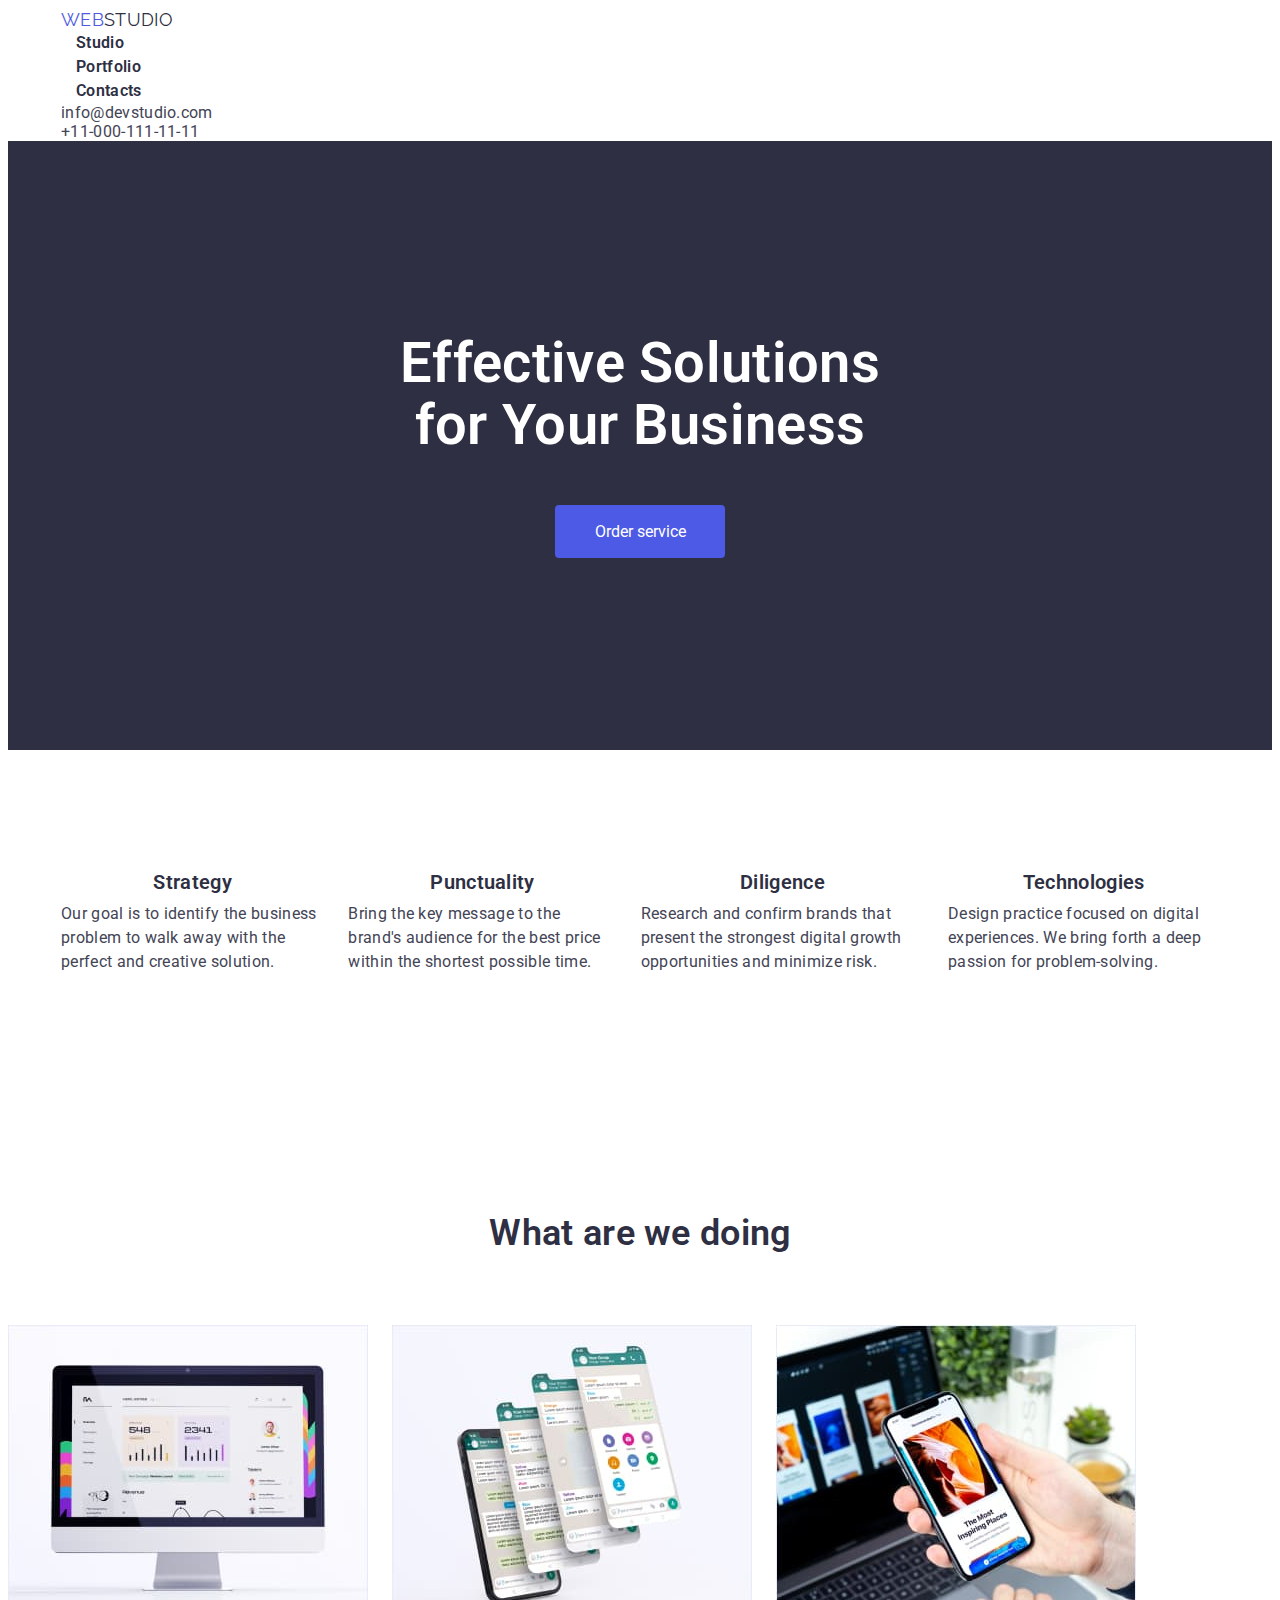
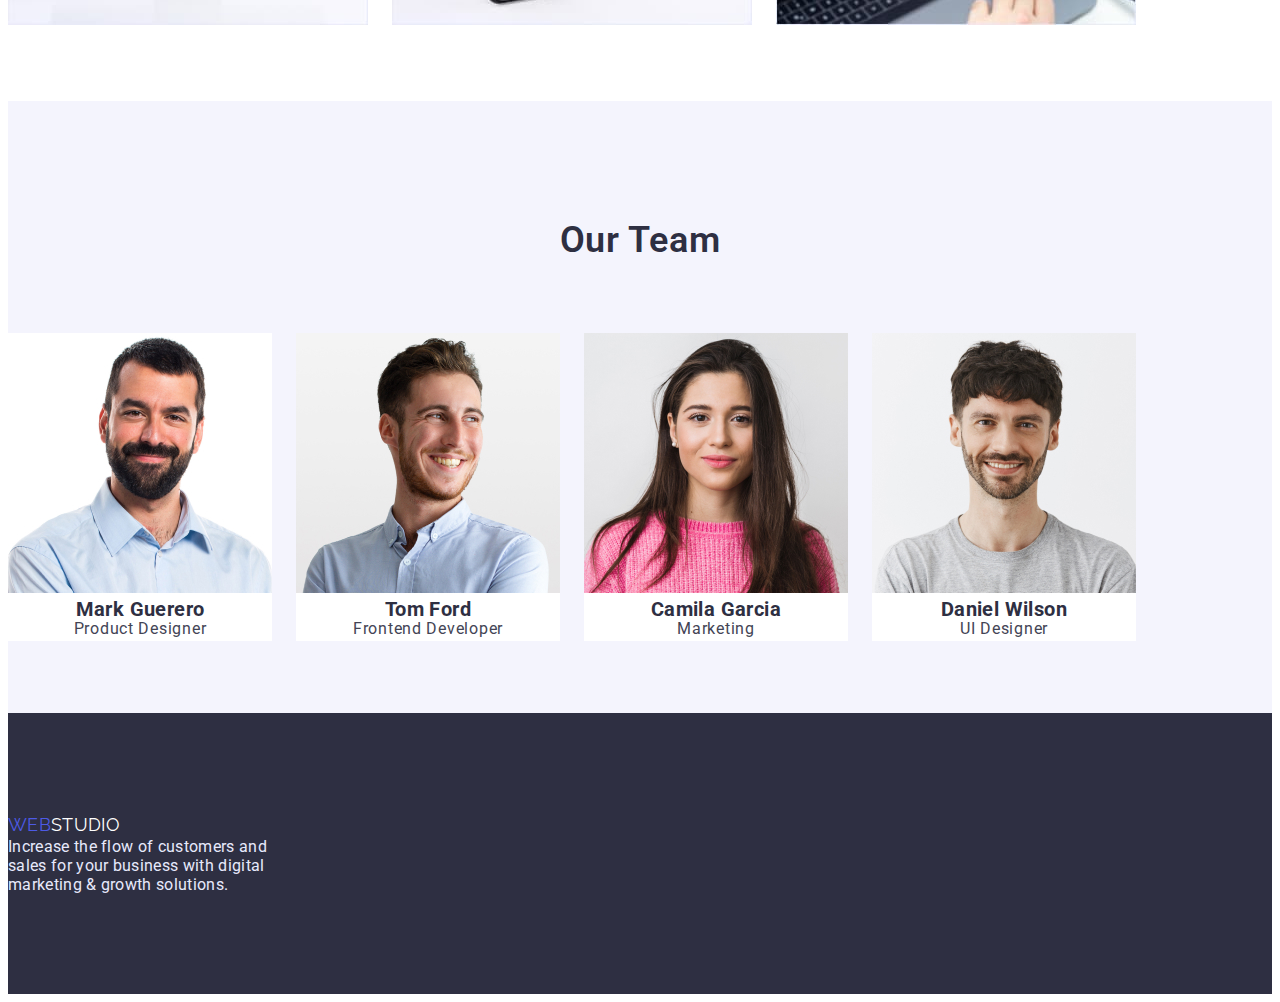
==== index.html @ 4951fbc5 "ask" ====
<!DOCTYPE html>
<html lang="en">
<head>
    <meta charset="UTF-8">
    <meta http-equiv="X-UA-Compatible" content="IE=edge">
    <meta name="viewport" content="width=device-width, initial-scale=1.0">
    <title>webstudio</title>
    <link rel="preconnect" href="https://fonts.googleapis.com">
    <link rel="preconnect" href="https://fonts.gstatic.com" crossorigin>
    <link href="https://fonts.googleapis.com/css2?family=Raleway:wght@800&family=Roboto:wght@400;500;700&display=swap"
        rel="stylesheet">
        <link rel="stylesheet" href="https://cdnjs.cloudflare.com/ajax/libs/modern-normalize/1.1.0/modern-normalize.min.css"
            integrity="sha512-wpPYUAdjBVSE4KJnH1VR1HeZfpl1ub8YT/NKx4PuQ5NmX2tKuGu6U/JRp5y+Y8XG2tV+wKQpNHVUX03MfMFn9Q=="
            crossorigin="anonymous" referrerpolicy="no-referrer" />
    <link rel="stylesheet" href="./css/style.css">
    </head>
<body>
    <header class="page-header">
       <div class="container">
        <a href="./index.html " class="logo">web<span class="logo-studio">studio</span></a>
        <nav class=" container main-nav">
            <ul class="site-nav">
                <li><a href="./index.html">Studio</a></li>
                <li><a href="./portfolio.html">Portfolio</a></li>
                <li><a href="">Contacts</a></li>
            </ul>
        </nav>
        <ul class="contact-nav">
            <li><a href="mailto:info@devstudio.com">info@devstudio.com</a></li>
            <li><a href="tel:+110001111111">+11-000-111-11-11</a></li>
        </ul>
       </div>
    </header>
    <main>
        <!--main content-->

        <section class="hero">
            <h1 class="hero-title">Effective Solutions for Your Business</h1>
            <button type="button" class="hero-button">Order service</button>
        </section>

        <!--Feature-->
        <section class="section"> 
          <div class="container">
            <h2 class="visually-hidden">Advantages</h2>
            <ul class="list-adv">
                <li class="adv-li">
                    <h3 class="section-title">Strategy</h3>
                    <p class="section-description">Our goal is to identify the business
                        problem to walk away with the perfect and creative solution.</p>
                </li>
                <li class="adv-li">
                    <h3 class="section-title">Punctuality</h3>
                    <p class="section-description">Bring the key message to the brand's audience for the best price within the
                        shortest possible time.</p>
                </li>
                <li class="adv-li">
                    <h3 class="section-title">Diligence</h3>
                    <p class="section-description">Research and confirm brands that present the strongest digital growth
                        opportunities and minimize risk.</p>
                </li>
                <li class="adv-li">
                    <h3 class="section-title">Technologies</h3>
                    <p class="section-description">Design practice focused on digital experiences. We bring forth a deep passion for
                        problem-solving.</p>
                </li>
            </ul>
          </div>
            
</section>
<!--What are we doing -->
<section class="section-2">
<h2 class="section-do">What are we doing </h2>
<ul class="list">
    <li> <img src="./image/img.jpg" alt="computer" width="360"></li>
    <li><img  src="./image/wtsup.jpg" alt="messenger" width="360"></li>
    <li><img src="./image/rectngl.jpg" alt="mobile program" width="360"></li>
</ul>
</section>
<!--Team-->
<section class="section-team">
    <h2 class="section-do">Our Team</h2>
    <ul class="list">
        <li class="list-style">
            <img src="./image/mark.jpg" alt="mark" width="264">
            <h3 class="team-name"> Mark Guerero</h3>
            <p class="tital-descr">Product Designer</p>
        </li>

        <li class="list-style">
            <img src="./image/tom.jpg" alt="tom" width="264">
        <h3 class="team-name">Tom Ford</h3>
        <p class="tital-descr">Frontend Developer</p>
        </li>

        <li class="list-style">
            <img src="./image/camila.jpg" alt="camila" width="264">
        <h3 class="team-name">Camila Garcia</h3>
         <p class="tital-descr">Marketing</p>
        </li>

        <li class="list-style">
            <img src="./image/daniel.jpg" alt="daniel" width="264">
            <h3 class="team-name"> Daniel Wilson</h3>
            <p class="tital-descr">UI Designer</p>
        </li>
    </ul>
</section>
    </main>
    <footer class="page-foot">
        <a href="./index.html" class="logo" >web<span class="foot-logo">studio</span></a>
            <p class="foot">Increase the flow of customers and sales for your business with digital marketing & growth solutions.</p>
        
    </footer>
    
</body>
</html>
---- css/style.css ----
/* #434455;цвет основного текста  */
/* вторичный цвет текста #2E2F42;*/  
 /*белый цвет  #FFFFFF;*/ 
 /* акцент #4D5AE5; */
 /* вторичный цвет фона #F4F4FD; */
 /* вторичный цвет фона background: #2E2F42 */

:root{
    --primary-text-color:#434455;
    --primary-white-color:#FFFFFF;
    --title-text-color:#2E2F42;
    --accent-color:#4D5AE5;
    --button-bg-color: #404BBF;
    --portfolio-button:#F4F4FD;
}

html {
    box-sizing: border-box;
}

* *::before,
*::after {
    box-sizing: inherit;
}

body {
font-family: Roboto, serif;
    background-color: var(--primary-bg-color);
    color: var(--primary-text-color);
    letter-spacing: 0.02em;
     
}

h1,
h2,
h3,
p {
    margin: 0;
}

ul {
    padding: 0;
    margin: 0;
}

/* page header */

.page-header.container {
    display: flex;
  
}
.container .main-nav{
    
    display: flex;
    
}

.container {
    
    width: 1158px;
    padding-left: 15px;
    padding-right: 15px;
    margin: auto;
    
    
    
}



/* logo */
.logo {
    color: var(--accent-color);
    font-family: Raleway, sans-serif;
    font-size: 18px;
    line-height: 1.3;
    text-decoration: none;
    text-transform: uppercase;
}
.logo-studio{
    color:var(--title-text-color);
}
.foot-logo{
    text-transform: uppercase;
    color: var(--primary-white-color)
}




/* nav */
.site-nav{
    list-style: none;

}
.site-nav a {
    color: var(--title-text-color);
    font-weight: 600 ;
        font-size: 16px;
        line-height: 1.5;
        text-decoration: none;

}

.site-nav a:hover,
.site-nav a:focus{
color: #4D5AE5;
}

a.link.current { 
    color: var(--accent-color);
    text-transform: uppercase;
}
a.link.current{
    color: var(--primary-text-color);
}

.contact-nav{ 
    padding: 0;
    margin: 0;
    list-style: none;
    
}
.contact-nav a{
    color: var(--primary-text-color);
    text-decoration: none;
    
}
.contact-nav a:hover,
.contact-nav a:focus{
    color: var(--accent-color);
}     
.list{
    
    gap: 24px;
    display: flex;
    list-style: none;
}



/* hero */
.hero{
    padding-top: 192px;
    padding-bottom: 192px;
    text-align: center;
    background-color: var(--title-text-color);
}
.hero-title {
   max-width: 492px;
   margin: auto;
    margin-top: 0;
    margin-bottom: 48px;
    color: var(--primary-white-color);
    font-weight: 600;
    font-size: 56px;
    line-height: 1.1;
    
}
/* < !--Feature--> */

.list-adv{
    
   display: flex;
    gap: 24px;
    list-style: none;
}
.adv-li{
    
    flex-basis: calc((100%-72px)/4);
}
.section-title{
    margin:0;
}
.section{
    padding-top: 120px;
    padding-bottom: 120px;
    
}
.title{
    margin-bottom: 120px;
}

.section-2{
    text-align: center;
    padding-top: 120px;
    padding-bottom: 72px;
    
}

    
    



/* section-main */
   .section-title {
       color: var(--title-text-color);

       font-weight: 600;
       font-size: 20px;
       line-height: 1.2;
       text-align: center;
       margin-bottom: 8px;
   }
 .section-description {
     font-size: 16px;
     line-height: 1.5;
     margin: 0;
 }
 .section-do{
padding-bottom: 72px;
    
    font-weight: 600;
font-size: 36px;
line-height: 1.1;
text-align: center;
color: var(--title-text-color);
 }
.section-team {
    padding-top: 120px;
    padding-bottom: 72px;


    background-color: #F4F4FD;;
    color: var(--title-text-color);
    font-weight: 600;
        font-size: 36px;
        line-height: 1.1;
        text-align: center;
            letter-spacing: 0.02em;
}
.team-name{
    font-size: 20px;
        line-height: 0.8;
        text-align: center;
        letter-spacing: 0.02em;
    
}

.tital-descr{
    color: var(--primary-text-color);
    font-weight: 400;
        font-size: 16px;
        line-height: 24px;
        text-align: center;
}





/* section portfolio */

.portfolio-header{
    box-shadow: 0px 2px 1px rgba(46, 47, 66, 0.08), 0px 1px 1px rgba(46, 47, 66, 0.16), 0px 1px 6px rgba(46, 47, 66, 0.08);
}

 .img{
    display: block;
    max-width: 100%;
    height: auto;
}
 .lisst{

    display: flex;
    flex-wrap: wrap;
    margin-right:-24px;
    margin-bottom:-48px;
    gap:24px
    list-style-type: none;
 }
 .list-li{
    margin-right: 24px;
    margin-bottom: 48px;
 }
 .lisst{
    padding: 0;
    margin: 0;
 }
 


.border{
    padding: 32px 16px;
    border: 0.5px solid var(--portfolio-button);
    border-top: none;
}



.section-card{
    color:var(--title-text-color);
    font-weight: 600;
        font-size: 20px;
        line-height: 1.2;
}
.section-content{
    color: var(--primary-text-color);
    font-weight: 400;
        font-size: 16px;
        line-height: 1.5;
     letter-spacing: 0.02em;
}
.list-style {
    background-color: var(--primary-white-color);
}








  /* button main page*/
.button {
    
    font-family: Roboto, serif;
    color: var(--primary-white-color);
    background-color: var(--button-bg-color);

    font-size: 16px;
    line-height: 1.2;
    text-decoration: none;
    
}
 
.hero-button{
    display: inline-block;
    min-width: 170px;
    
    border-radius: 4px;
        padding: 16px 32px;
    font-family: Roboto, serif;
    font-size: 16px;
    color: var(--primary-white-color);
    background-color: var(--accent-color);
    cursor: pointer;
    align-items: center;
    border: 1px solid transparent;
}
.hero-button:hover,
.hero-button:focus{
    background-color: var(--button-bg-color);
    
}
.hero-button:active{
    color: #4D5AE5;
}



/* portfolio button */

    .main-buttons{
        font-family: Roboto, serif;
        list-style: none;
    }
   .site-buttons{
    border-radius: 4px;
    padding: 12px 24px;
         display: inline-block;
        font-family: Roboto, serif;
        font-size: 16px;
        line-height: 0.8;
        cursor: pointer;
        color: var(--accent-color);
        background-color: var(--portfolio-button);
        border: 1px solid #E7E9FC;
    }
.site-buttons:hover,
.site-buttons:focus{
    color: var(--portfolio-button);
    background-color: var(--button-bg-color);
}
        



 .visually-hidden {
     position: absolute;
     white-space: nowrap;
     width: 1px;
     height: 1px;
     overflow: hidden;
     border: 0;
     padding: 0;
     clip: rect(0 0 0 0);
     clip-path: inset(50%);
     margin: -1px;
 }
.page-foot{
    padding-top: 100px;
    padding-bottom: 100px;
    background-color: var(--title-text-color);
}
.foot{
    max-width: 264px;
    color: #E7E9FC;
}
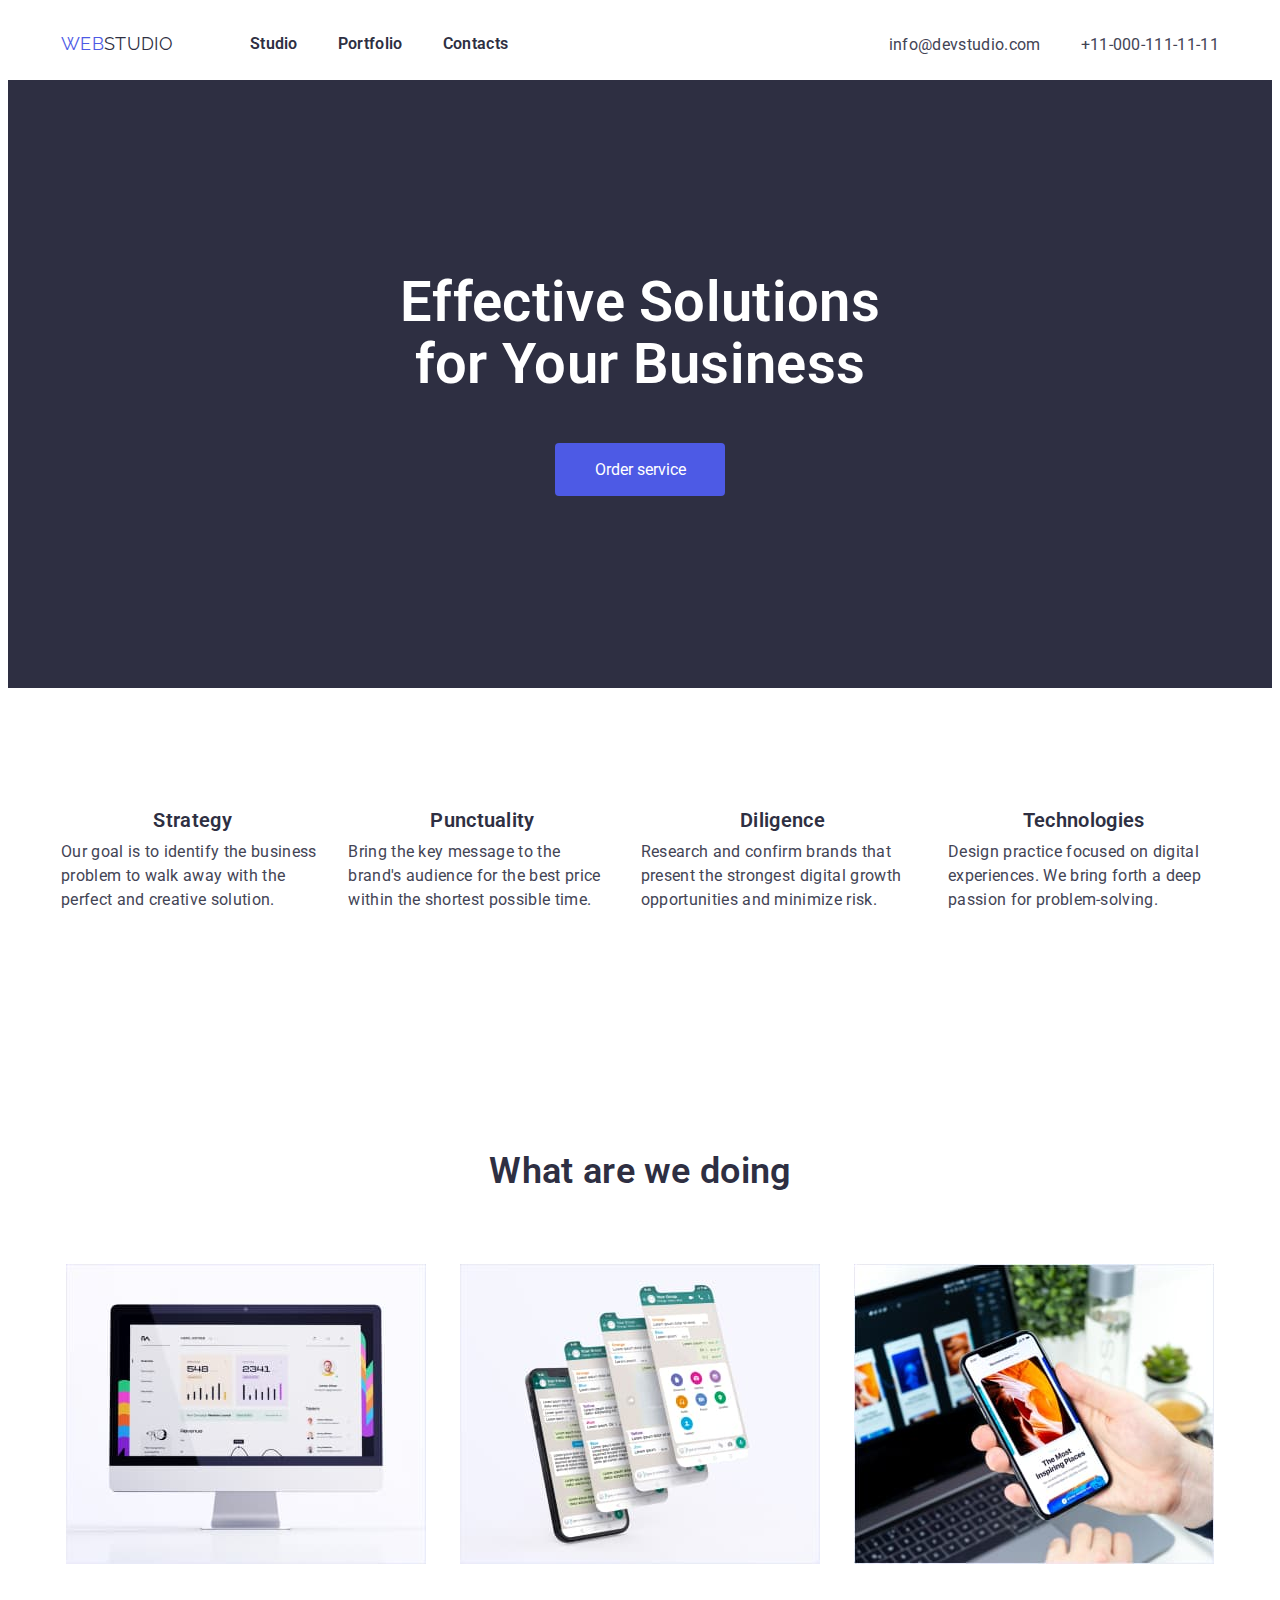
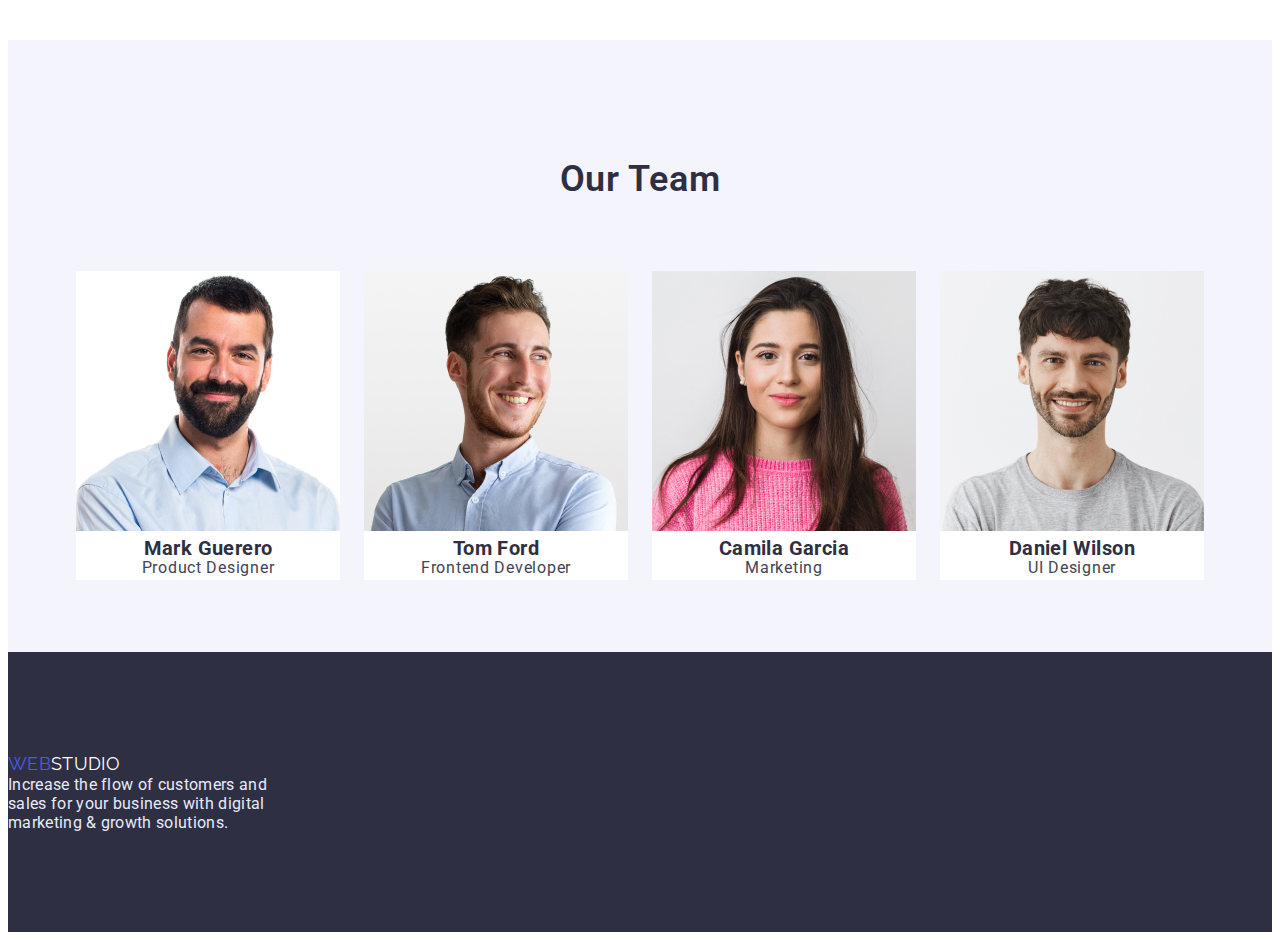
==== commit 7ddaf090: "3" ====
--- a/index.html
+++ b/index.html
@@ -16,18 +16,18 @@
     </head>
 <body>
     <header class="page-header">
-       <div class="container">
+       <div class="container main-content">
         <a href="./index.html " class="logo">web<span class="logo-studio">studio</span></a>
-        <nav class=" container main-nav">
+        <nav>
             <ul class="site-nav">
-                <li><a href="./index.html">Studio</a></li>
-                <li><a href="./portfolio.html">Portfolio</a></li>
-                <li><a href="">Contacts</a></li>
+                <li class="list-item"><a href="./index.html">Studio</a></li>
+                <li class="list-item"><a href="./portfolio.html">Portfolio</a></li>
+                <li сlass="list-item"><a href="">Contacts</a></li>
             </ul>
         </nav>
         <ul class="contact-nav">
-            <li><a href="mailto:info@devstudio.com">info@devstudio.com</a></li>
-            <li><a href="tel:+110001111111">+11-000-111-11-11</a></li>
+            <li class="item"><a href="mailto:info@devstudio.com">info@devstudio.com</a></li>
+            <li class="item"><a href="tel:+110001111111">+11-000-111-11-11</a></li>
         </ul>
        </div>
     </header>
@@ -71,11 +71,13 @@
 <!--What are we doing -->
 <section class="section-2">
 <h2 class="section-do">What are we doing </h2>
-<ul class="list">
-    <li> <img src="./image/img.jpg" alt="computer" width="360"></li>
-    <li><img  src="./image/wtsup.jpg" alt="messenger" width="360"></li>
-    <li><img src="./image/rectngl.jpg" alt="mobile program" width="360"></li>
-</ul>
+<div class="container">
+    <ul class="list">
+        <li class="list-li"> <img src="./image/img.jpg" alt="computer" width="360"></li>
+        <li class="list-li"><img src="./image/wtsup.jpg" alt="messenger" width="360"></li>
+        <li class="list-li"><img src="./image/rectngl.jpg" alt="mobile program" width="360"></li>
+    </ul>
+</div>
 </section>
 <!--Team-->
 <section class="section-team">
--- a/css/style.css
+++ b/css/style.css
@@ -90,11 +90,31 @@
 
 
 /* nav */
+.main-content{
+    display: flex;
+    align-items: center;
+}
 .site-nav{
+    margin-left: 77px;
+    display: flex;
     list-style: none;
 
 }
+.site-nav  li{
+    
+    margin-right: 40px;
+}
+
+.site-nav li:last-child{
+    margin-right: 0;
+}
+
+
+
 .site-nav a {
+    display: block;
+    padding-top: 24px;
+    padding-bottom: 24px;
     color: var(--title-text-color);
     font-weight: 600 ;
         font-size: 16px;
@@ -115,14 +135,24 @@
 a.link.current{
     color: var(--primary-text-color);
 }
-
-.contact-nav{ 
+.contact-nav{
+    display: flex;
+    margin-left: auto;
+}
+.contact-nav .item{ 
     padding: 0;
-    margin: 0;
+    margin-left: 0;
     list-style: none;
     
 }
+.contact-nav .item+.item{
+    margin-left: 40px;
+}
 .contact-nav a{
+
+
+    display: flex;
+    margin-left: auto;
     color: var(--primary-text-color);
     text-decoration: none;
     
@@ -132,7 +162,9 @@
     color: var(--accent-color);
 }     
 .list{
-    
+    margin: 0;
+    padding: 0;
+    justify-content: center;
     gap: 24px;
     display: flex;
     list-style: none;
@@ -174,8 +206,8 @@
     margin:0;
 }
 .section{
-    padding-top: 120px;
-    padding-bottom: 120px;
+   padding-top: 120px;
+padding-bottom: 120px;
     
 }
 .title{
@@ -262,24 +294,16 @@
     max-width: 100%;
     height: auto;
 }
- .lisst{
-
+.lisst {
     display: flex;
     flex-wrap: wrap;
-    margin-right:-24px;
-    margin-bottom:-48px;
-    gap:24px
+    gap: 24px;
     list-style-type: none;
- }
- .list-li{
-    margin-right: 24px;
-    margin-bottom: 48px;
- }
- .lisst{
-    padding: 0;
-    margin: 0;
- }
- 
+}
+
+.list-li {
+    flex-basis: calc((100% - 48px) / 3);
+}
 
 
 .border{
@@ -355,6 +379,11 @@
 /* portfolio button */
 
     .main-buttons{
+        display: flex;
+       
+        padding-top: 96px;
+        padding-bottom: 72px;
+        justify-content: center;
         font-family: Roboto, serif;
         list-style: none;
     }
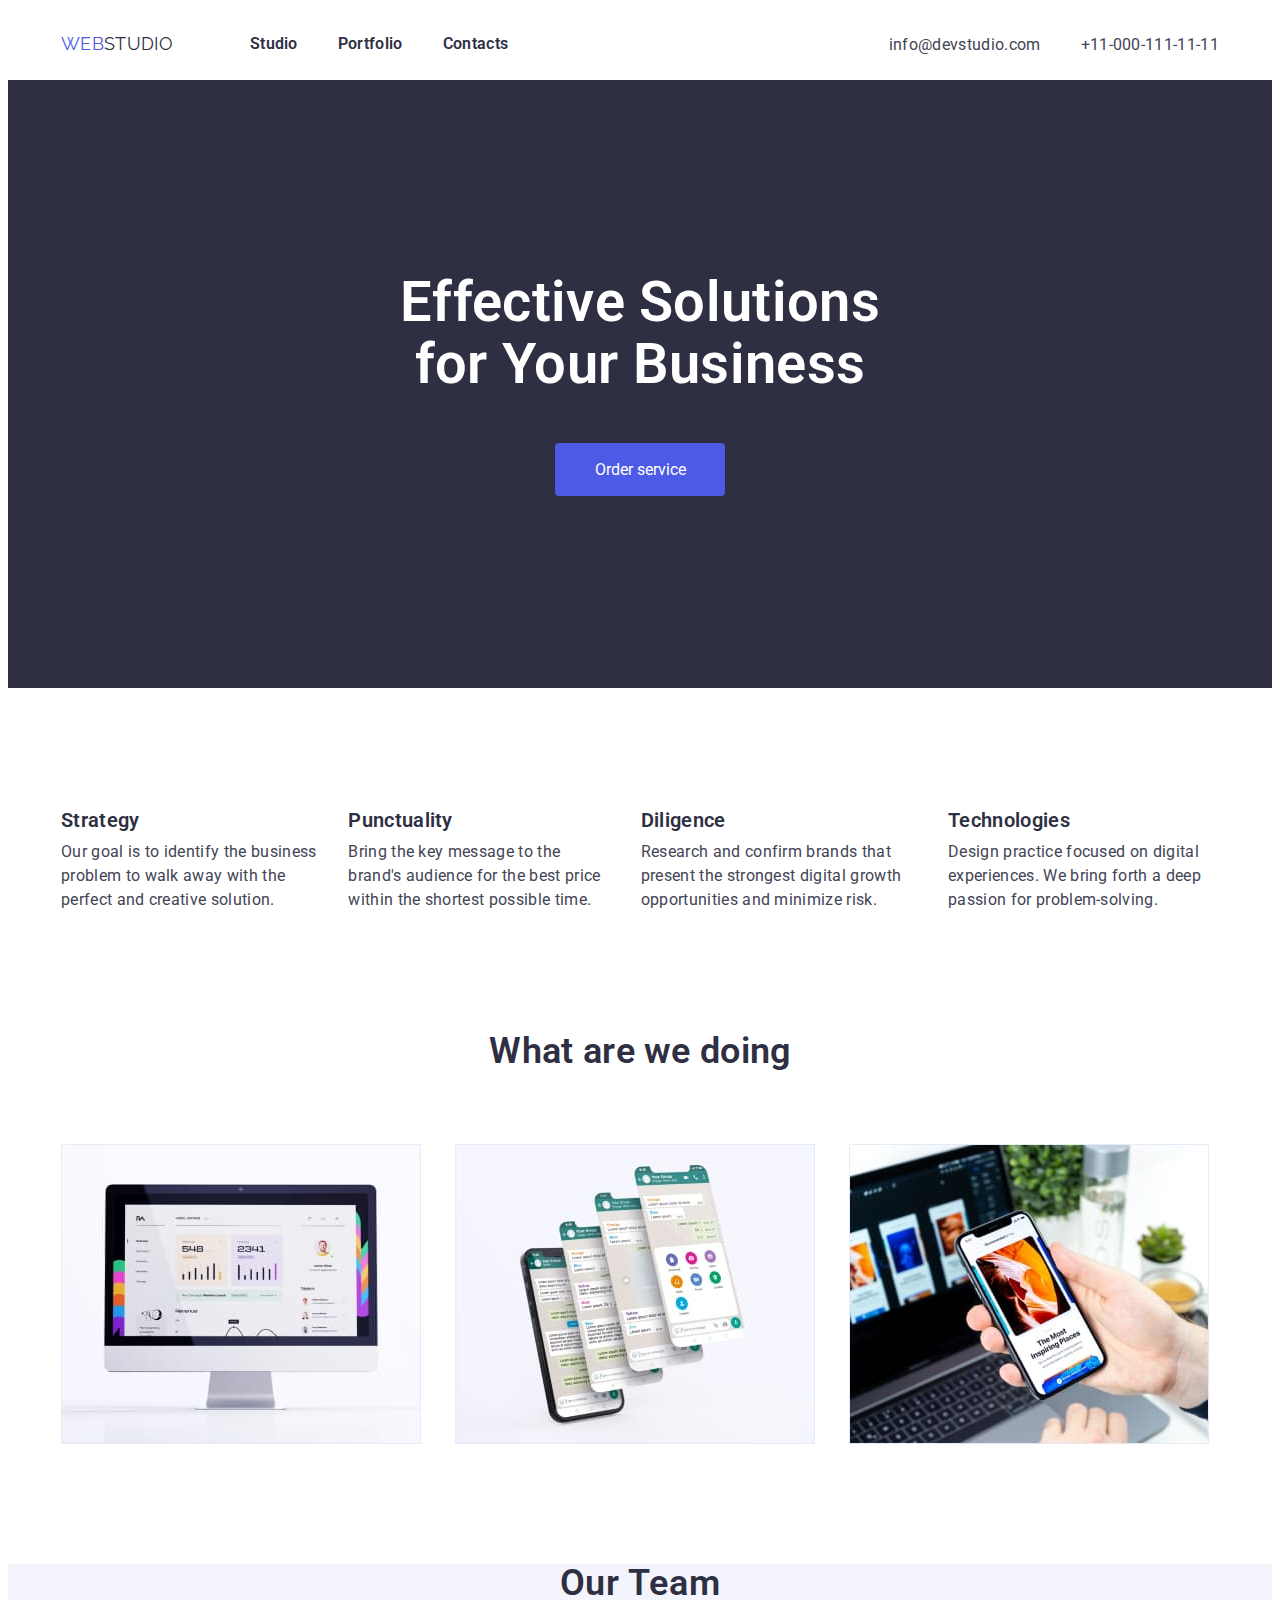
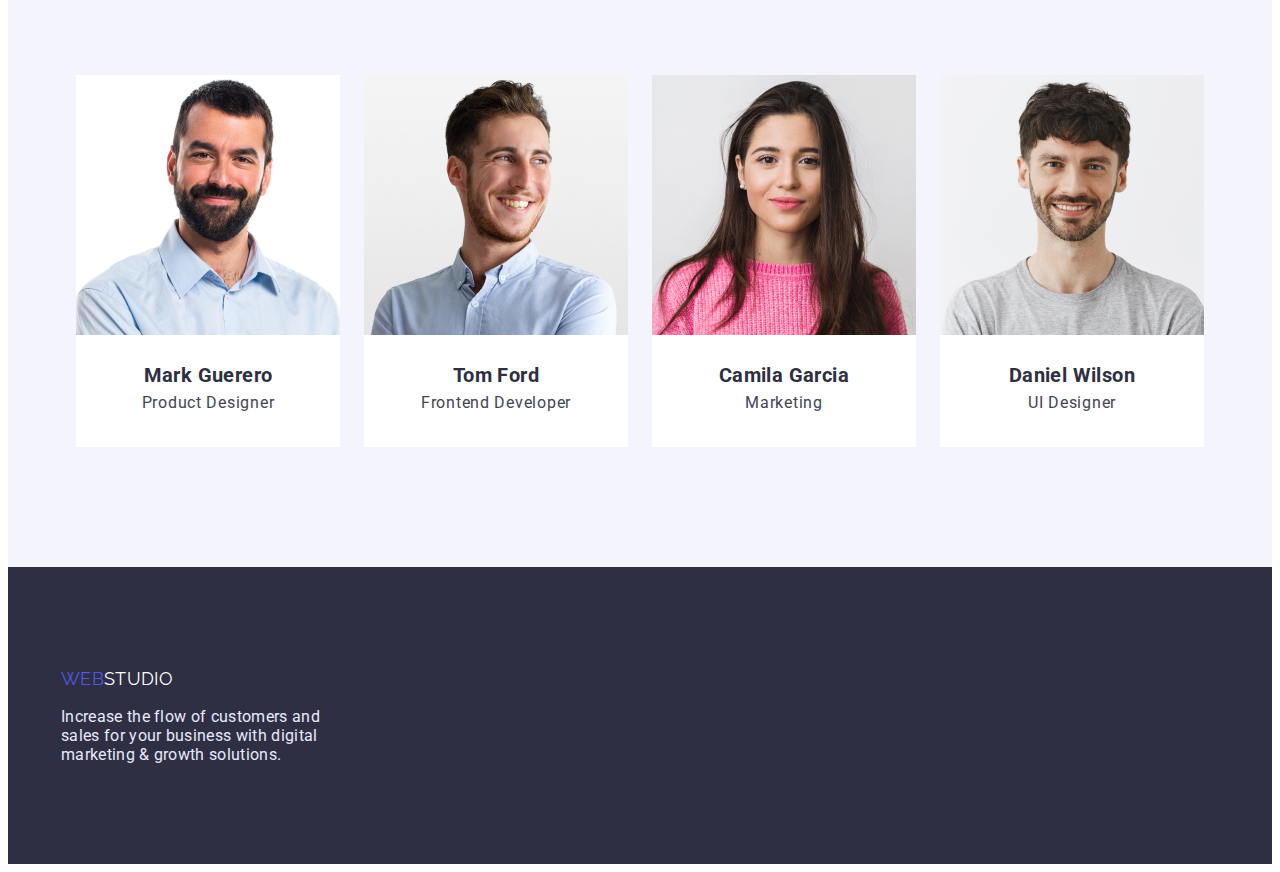
==== commit 137ba108: "finish 1" ====
--- a/index.html
+++ b/index.html
@@ -22,7 +22,7 @@
             <ul class="site-nav">
                 <li class="list-item"><a href="./index.html">Studio</a></li>
                 <li class="list-item"><a href="./portfolio.html">Portfolio</a></li>
-                <li сlass="list-item"><a href="">Contacts</a></li>
+                <li class="list-item"><a href="./">Contacts</a></li>
             </ul>
         </nav>
         <ul class="contact-nav">
@@ -70,8 +70,8 @@
 </section>
 <!--What are we doing -->
 <section class="section-2">
-<h2 class="section-do">What are we doing </h2>
-<div class="container">
+    <div class="container">
+<h2 class="section-do"> What are we doing </h2>
     <ul class="list">
         <li class="list-li"> <img src="./image/img.jpg" alt="computer" width="360"></li>
         <li class="list-li"><img src="./image/wtsup.jpg" alt="messenger" width="360"></li>
@@ -81,39 +81,50 @@
 </section>
 <!--Team-->
 <section class="section-team">
-    <h2 class="section-do">Our Team</h2>
-    <ul class="list">
-        <li class="list-style">
-            <img src="./image/mark.jpg" alt="mark" width="264">
-            <h3 class="team-name"> Mark Guerero</h3>
-            <p class="tital-descr">Product Designer</p>
-        </li>
-
-        <li class="list-style">
-            <img src="./image/tom.jpg" alt="tom" width="264">
-        <h3 class="team-name">Tom Ford</h3>
-        <p class="tital-descr">Frontend Developer</p>
-        </li>
-
-        <li class="list-style">
-            <img src="./image/camila.jpg" alt="camila" width="264">
-        <h3 class="team-name">Camila Garcia</h3>
-         <p class="tital-descr">Marketing</p>
-        </li>
-
-        <li class="list-style">
-            <img src="./image/daniel.jpg" alt="daniel" width="264">
-            <h3 class="team-name"> Daniel Wilson</h3>
-            <p class="tital-descr">UI Designer</p>
-        </li>
-    </ul>
+    <div class="container">
+        <h2 class="section-do">Our Team</h2>
+        <ul class="list">
+            <li class="list-style">
+                <img src="./image/mark.jpg" alt="mark" width="264">
+               <div class="team-work">
+                <h3 class="team-name"> Mark Guerero</h3>
+                <p class="tital-descr">Product Designer</p>
+               </div>
+            </li>
+        
+            <li class="list-style">
+                <img src="./image/tom.jpg" alt="tom" width="264">
+               <div class="team-work">
+                <h3 class="team-name">Tom Ford</h3>
+                <p class="tital-descr">Frontend Developer</p>
+               </div>
+            </li>
+        
+            <li class="list-style">
+                <img src="./image/camila.jpg" alt="camila" width="264">
+                <div class="team-work">
+                    <h3 class="team-name">Camila Garcia</h3>
+                    <p class="tital-descr">Marketing</p>
+                </div>
+            </li>
+        
+            <li class="list-style">
+                <img src="./image/daniel.jpg" alt="daniel" width="264">
+                <div class="team-work">
+                    <h3 class="team-name"> Daniel Wilson</h3>
+                    <p class="tital-descr">UI Designer</p>
+                </div>
+            </li>
+        </ul>
+    </div>
 </section>
     </main>
-    <footer class="page-foot">
-        <a href="./index.html" class="logo" >web<span class="foot-logo">studio</span></a>
-            <p class="foot">Increase the flow of customers and sales for your business with digital marketing & growth solutions.</p>
-        
-    </footer>
-    
+        <footer class="page-foot">
+            <div class="container">
+                <a href="./index.html" class="logo">web<span class="foot-logo">studio</span></a>
+                <p class="foot">Increase the flow of customers and sales for your business with digital marketing & growth
+                    solutions.</p>
+            </div>
+        </footer>
 </body>
 </html>--- a/css/style.css
+++ b/css/style.css
@@ -100,12 +100,12 @@
     list-style: none;
 
 }
-.site-nav  li{
-    
+ .list-item{
+   
     margin-right: 40px;
 }
 
-.site-nav li:last-child{
+.site-nav .list-item:last-child{
     margin-right: 0;
 }
 
@@ -196,6 +196,7 @@
     
    display: flex;
     gap: 24px;
+    
     list-style: none;
 }
 .adv-li{
@@ -216,8 +217,8 @@
 
 .section-2{
     text-align: center;
-    padding-top: 120px;
-    padding-bottom: 72px;
+   
+    padding-bottom: 120px;
     
 }
 
@@ -233,7 +234,7 @@
        font-weight: 600;
        font-size: 20px;
        line-height: 1.2;
-       text-align: center;
+       
        margin-bottom: 8px;
    }
  .section-description {
@@ -242,7 +243,7 @@
      margin: 0;
  }
  .section-do{
-padding-bottom: 72px;
+margin-bottom: 72px;
     
     font-weight: 600;
 font-size: 36px;
@@ -251,8 +252,8 @@
 color: var(--title-text-color);
  }
 .section-team {
-    padding-top: 120px;
-    padding-bottom: 72px;
+    
+    padding-bottom: 120px;
 
 
     background-color: #F4F4FD;;
@@ -264,11 +265,17 @@
             letter-spacing: 0.02em;
 }
 .team-name{
+    margin-bottom: 8px;
     font-size: 20px;
         line-height: 0.8;
         text-align: center;
         letter-spacing: 0.02em;
     
+}
+
+.team-work{
+    padding-top: 32px;
+    padding-bottom: 32px;
 }
 
 .tital-descr{
@@ -289,11 +296,19 @@
     box-shadow: 0px 2px 1px rgba(46, 47, 66, 0.08), 0px 1px 1px rgba(46, 47, 66, 0.16), 0px 1px 6px rgba(46, 47, 66, 0.08);
 }
 
- .img{
+ img{
     display: block;
     max-width: 100%;
     height: auto;
 }
+.main-buttons{
+    margin-bottom: 72px;
+}
+.main-section{
+    padding-top: 96px;
+        padding-bottom: 120px;
+}
+
 .lisst {
     display: flex;
     flex-wrap: wrap;
@@ -307,6 +322,8 @@
 
 
 .border{
+    
+    
     padding: 32px 16px;
     border: 0.5px solid var(--portfolio-button);
     border-top: none;
@@ -315,6 +332,7 @@
 
 
 .section-card{
+    margin-bottom: 8px;
     color:var(--title-text-color);
     font-weight: 600;
         font-size: 20px;
@@ -379,10 +397,8 @@
 /* portfolio button */
 
     .main-buttons{
-        display: flex;
-       
-        padding-top: 96px;
-        padding-bottom: 72px;
+        
+        display:flex;
         justify-content: center;
         font-family: Roboto, serif;
         list-style: none;
@@ -399,6 +415,11 @@
         background-color: var(--portfolio-button);
         border: 1px solid #E7E9FC;
     }
+
+    .site-buttons{
+    
+        margin-right: 24px;
+    }
 .site-buttons:hover,
 .site-buttons:focus{
     color: var(--portfolio-button);
@@ -421,11 +442,16 @@
      margin: -1px;
  }
 .page-foot{
+    
     padding-top: 100px;
     padding-bottom: 100px;
     background-color: var(--title-text-color);
 }
 .foot{
+    margin-top: 16px;
+}
+
+.foot{
     max-width: 264px;
     color: #E7E9FC;
 }
